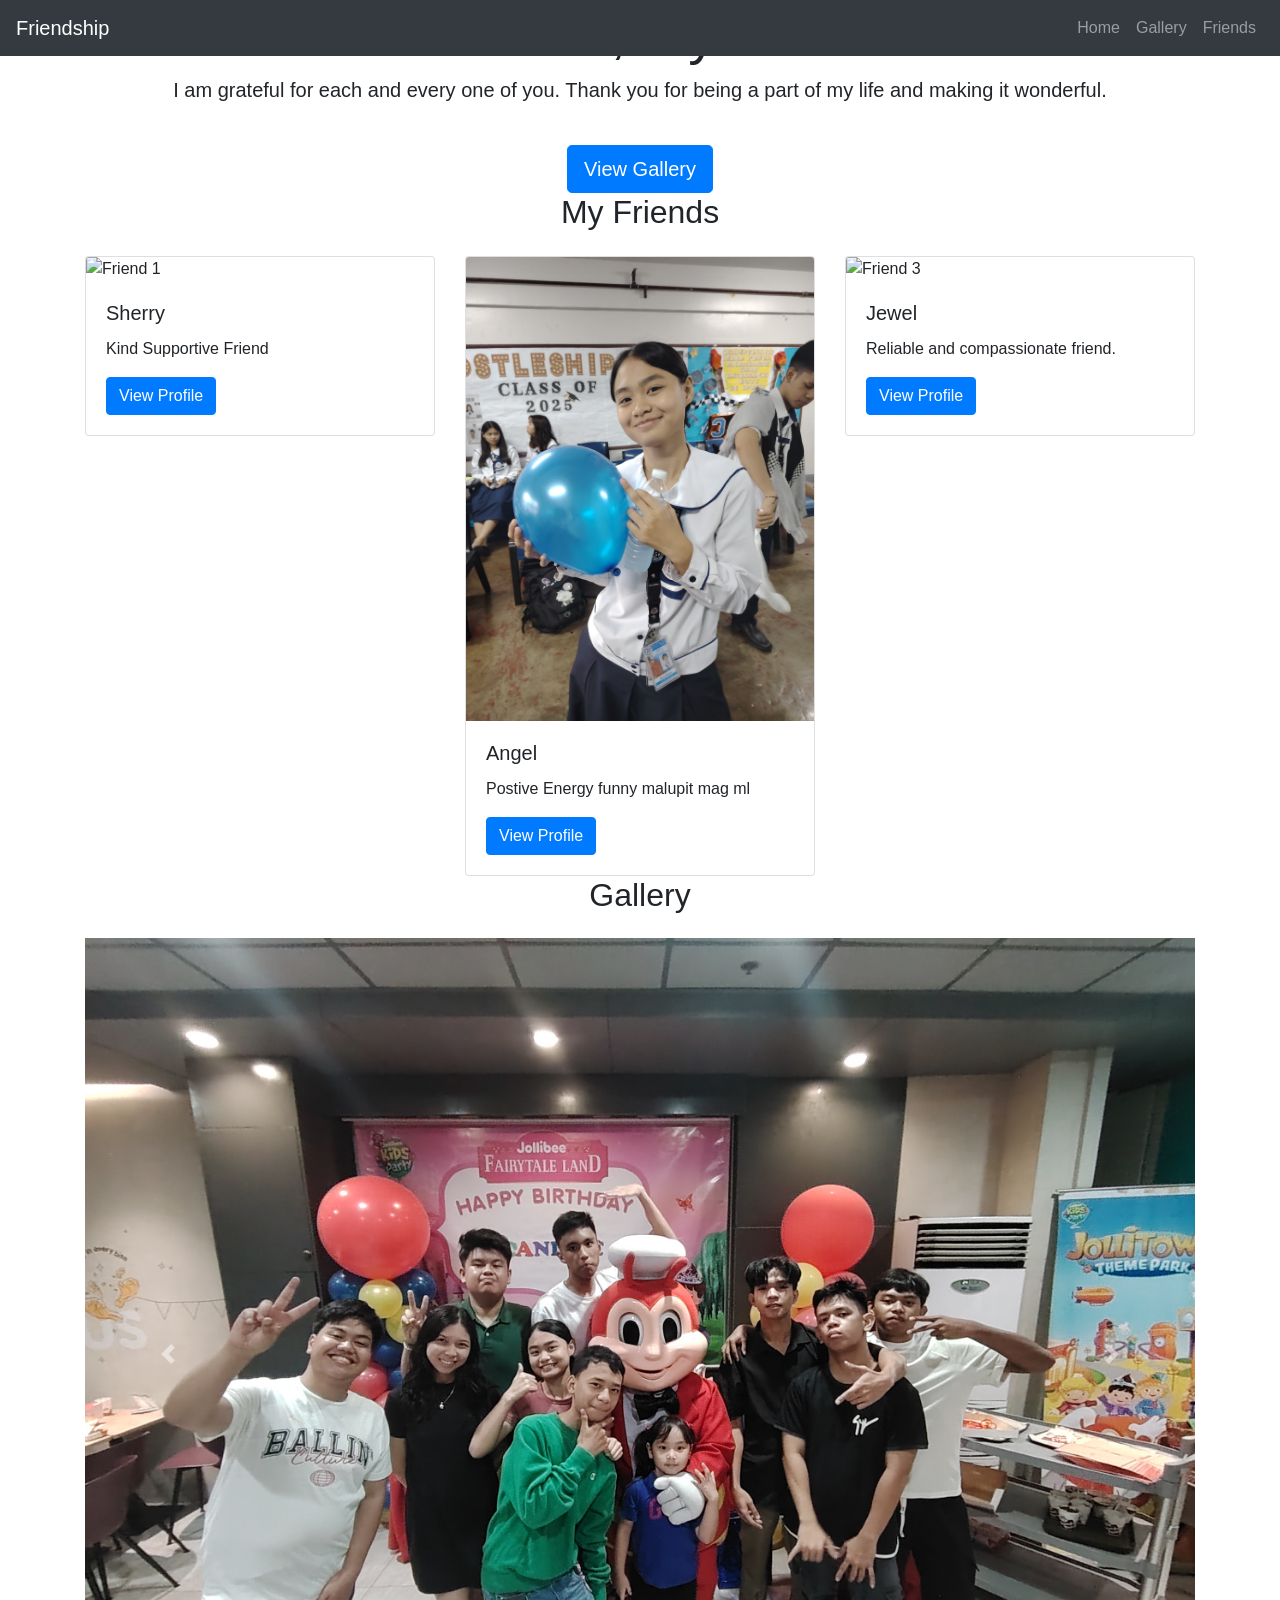
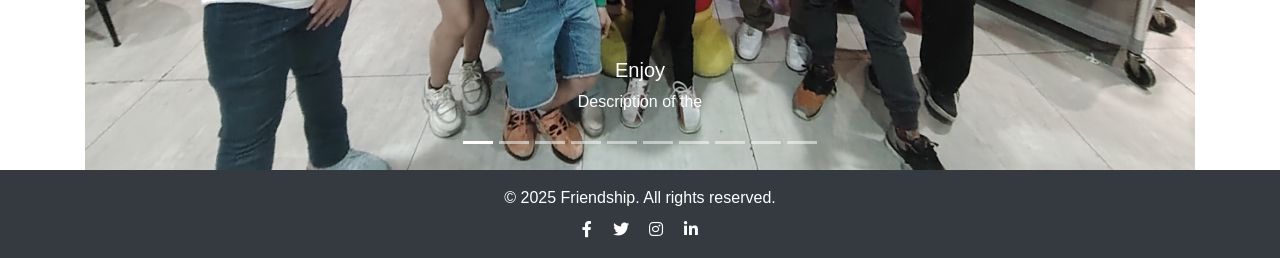
==== index.html @ 8472d5e8 "Add files via upload" ====
<!DOCTYPE html>
<html lang="en">
<head>
    <meta charset="UTF-8">
    <meta name="viewport" content="width=device-width, initial-scale=1.0">
    <title>Thank You Friends</title>
    <link rel="stylesheet" href="https://maxcdn.bootstrapcdn.com/bootstrap/4.5.2/css/bootstrap.min.css">
    <link rel="stylesheet" href="styles.css">
    <link rel="stylesheet" href="https://cdnjs.cloudflare.com/ajax/libs/font-awesome/5.15.3/css/all.min.css">
</head>
<body>
    <nav class="navbar navbar-expand-lg navbar-dark bg-dark fixed-top">
        <a class="navbar-brand" href="#">Friendship</a>
        <button class="navbar-toggler" type="button" data-toggle="collapse" data-target="#navbarNav" aria-controls="navbarNav" aria-expanded="false" aria-label="Toggle navigation">
            <span class="navbar-toggler-icon"></span>
        </button>
        <div class="collapse navbar-collapse" id="navbarNav">
            <ul class="navbar-nav ml-auto">
                <li class="nav-item">
                    <a class="nav-link" href="#landing">Home</a>
                </li>
                <li class="nav-item">
                    <a class="nav-link" href="#gallery">Gallery</a>
                </li>
                <li class="nav-item">
                    <a class="nav-link" href="#friends">Friends</a>
                </li>
            </ul>
        </div>
    </nav>

    <section id="landing" class="landing-section">
        <div class="container text-center">
            <h1 class="display-4">Thank You, My Friends!</h1>
            <p class="lead">I am grateful for each and every one of you. Thank you for being a part of my life and making it wonderful.</p>
            <a href="#gallery" class="btn btn-primary btn-lg mt-4">View Gallery</a>
        </div>
    </section>

    <section id="friends" class="friends-section">
        <div class="container">
            <h2 class="text-center mb-4">My Friends</h2>
            <div class="row">
                <div class="col-md-4">
                    <div class="card">
                        <img class="card-img-top" src="s5.jpg" alt="Friend 1">
                        <div class="card-body">
                            <h5 class="card-title">Sherry</h5>
                            <p class="card-text">Kind Supportive Friend</p>
                            <a href="friend1.html" class="btn btn-primary">View Profile</a>
                        </div>
                    </div>
                </div>
                <div class="col-md-4">
                    <div class="card">
                        <img class="card-img-top" src="a1.jpg" alt="Friend 2">
                        <div class="card-body">
                            <h5 class="card-title">Angel</h5>
                            <p class="card-text">Postive Energy funny malupit mag ml</p>
                            <a href="friend2.html" class="btn btn-primary">View Profile</a>
                        </div>
                    </div>
                </div>
                <div class="col-md-4">
                    <div class="card">
                        <img class="card-img-top" src="j1.jpg" alt="Friend 3">
                        <div class="card-body">
                            <h5 class="card-title">Jewel</h5>
                            <p class="card-text">Reliable and compassionate friend.</p>
                            <a href="friend3.html" class="btn btn-primary">View Profile</a>
                        </div>
                    </div>
                </div>
            </div>
        </div>
    </section>

    <section id="gallery" class="gallery-section">
        <div class="container">
            <h2 class="text-center mb-4">Gallery</h2>
            <div id="carouselExampleIndicators" class="carousel slide" data-ride="carousel">
                <ol class="carousel-indicators">
                    <li data-target="#carouselExampleIndicators" data-slide-to="0" class="active"></li>
                    <li data-target="#carouselExampleIndicators" data-slide-to="1"></li>
                    <li data-target="#carouselExampleIndicators" data-slide-to="2"></li>
                    <li data-target="#carouselExampleIndicators" data-slide-to="3"></li>
                    <li data-target="#carouselExampleIndicators" data-slide-to="4"></li>
                    <li data-target="#carouselExampleIndicators" data-slide-to="5"></li>
                    <li data-target="#carouselExampleIndicators" data-slide-to="6"></li>
                    <li data-target="#carouselExampleIndicators" data-slide-to="7"></li>
                    <li data-target="#carouselExampleIndicators" data-slide-to="8"></li>
                    <li data-target="#carouselExampleIndicators" data-slide-to="9"></li>
                </ol>
                <div class="carousel-inner">
                    <div class="carousel-item active">
                        <img class="d-block w-100 carousel-image" src="1.jpg" alt="First slide">
                        <div class="carousel-caption d-none d-md-block">
                            <h5>Enjoy</h5>
                            <p>Description of the </p>
                        </div>
                    </div>
                    <div class="carousel-item">
                        <img class="d-block w-100 carousel-image" src="4.jpg" alt="Second slide">
                        <div class="carousel-caption d-none d-md-block">
                            <h5>Friendship Moment 2</h5>
                            
                        </div>
                    </div>
                    <div class="carousel-item">
                        <img class="d-block w-100 carousel-image" src="3.jpg" alt="Third slide">
                        <div class="carousel-caption d-none d-md-block">
                            <h5>Friendship Moment 3</h5>
                          
                        </div>
                    </div>
                    <div class="carousel-item">
                        <img class="d-block w-100 carousel-image" src="j7.jpg" alt="Fourth slide">
                        <div class="carousel-caption d-none d-md-block">
                            <h5>Friendship Moment 4</h5>
                           
                        </div>
                    </div>
                    <div class="carousel-item">
                        <img class="d-block w-100 carousel-image" src="j6.jpg" alt="Fifth slide">
                        <div class="carousel-caption d-none d-md-block">
                            <h5>Friendship Moment 5</h5>
                          
                        </div>
                    </div>
                    <div class="carousel-item">
                        <img class="d-block w-100 carousel-image" src="j9.jpg" alt="Sixth slide">
                        <div class="carousel-caption d-none d-md-block">
                            <h5>Friendship Moment 6</h5>
                           
                        </div>
                    </div>
                    <div class="carousel-item">
                        <img class="d-block w-100 carousel-image" src="a6.jpg" alt="Seventh slide">
                        <div class="carousel-caption d-none d-md-block">
                            <h5>Friendship Moment 7</h5>
                           
                        </div>
                    </div>
                    <div class="carousel-item">
                        <img class="d-block w-100 carousel-image" src="s8.jpg" alt="Eighth slide">
                        <div class="carousel-caption d-none d-md-block">
                            <h5>Friendship Moment 8</h5>
                            
                        </div>
                    </div>
                    <div class="carousel-item">
                        <img class="d-block w-100 carousel-image" src="s10.jpg" alt="Ninth slide">
                        <div class="carousel-caption d-none d-md-block">
                            <h5>Friendship Moment 9</h5>
                            
                        </div>
                    </div>
                    <div class="carousel-item">
                        <img class="d-block w-100 carousel-image" src="a7.jpg" alt="Tenth slide">
                        <div class="carousel-caption d-none d-md-block">
                            <h5>Friendship Moment 10</h5>
                            
                        </div>
                    </div>
                </div>
                <a class="carousel-control-prev" href="#carouselExampleIndicators" role="button" data-slide="prev">
                    <span class="carousel-control-prev-icon" aria-hidden="true"></span>
                    <span class="sr-only">Previous</span>
                </a>
                <a class="carousel-control-next" href="#carouselExampleIndicators" role="button" data-slide="next">
                    <span class="carousel-control-next-icon" aria-hidden="true"></span>
                    <span class="sr-only">Next</span>
                </a>
            </div>
        </div>
    </section>

    <footer class="footer bg-dark text-white text-center py-3">
        <div class="container">
            <span>© 2025 Friendship. All rights reserved.</span>
            <div class="social-icons mt-2">
                <a href="#" class="text-white mr-3"><i class="fab fa-facebook-f"></i></a>
                <a href="#" class="text-white mr-3"><i class="fab fa-twitter"></i></a>
                <a href="#" class="text-white mr-3"><i class="fab fa-instagram"></i></a>
                <a href="#" class="text-white"><i class="fab fa-linkedin-in"></i></a>
            </div>
        </div>
    </footer>

    <script src="https://code.jquery.com/jquery-3.5.1.slim.min.js"></script>
    <script src="https://cdn.jsdelivr.net/npm/@popperjs/core@2.5.4/dist/umd/popper.min.js"></script>
    <script src="https://maxcdn.bootstrapcdn.com/bootstrap/4.5.2/js/bootstrap.min.js"></script>
</body>
</html>
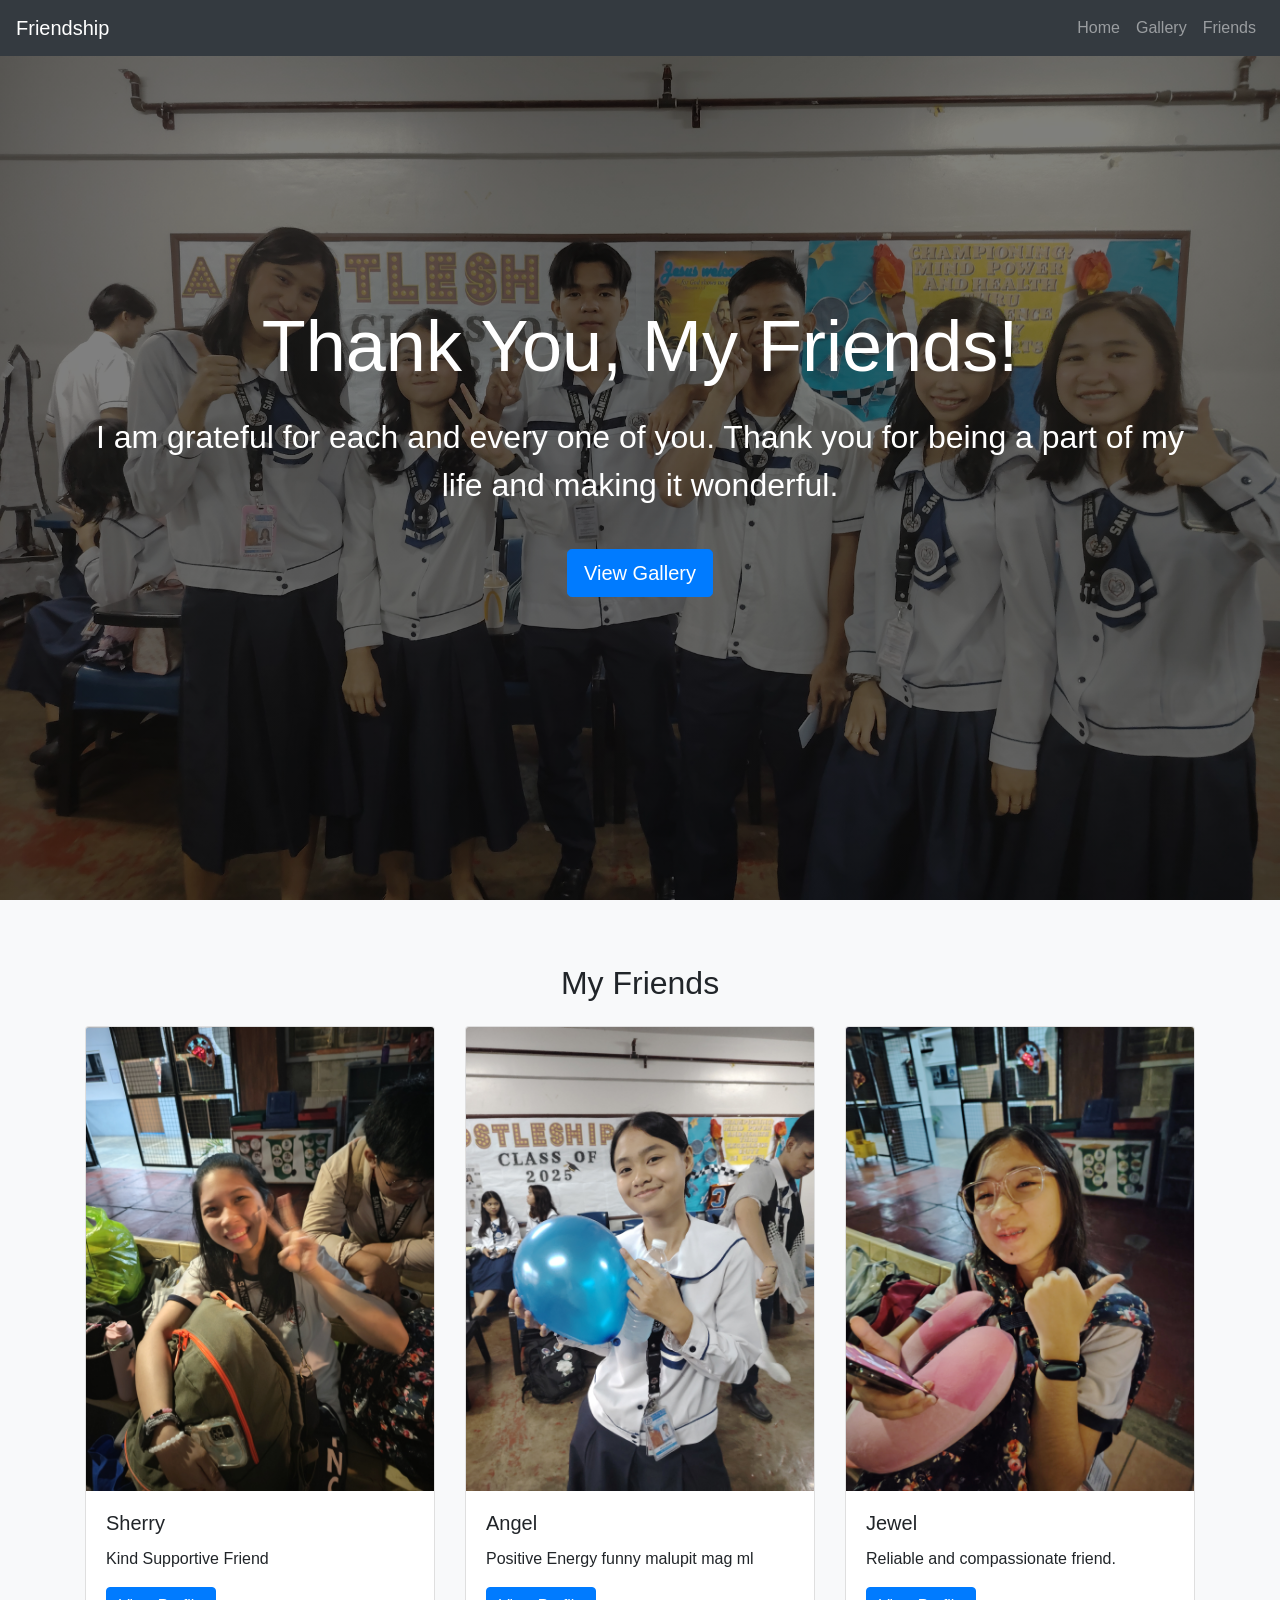
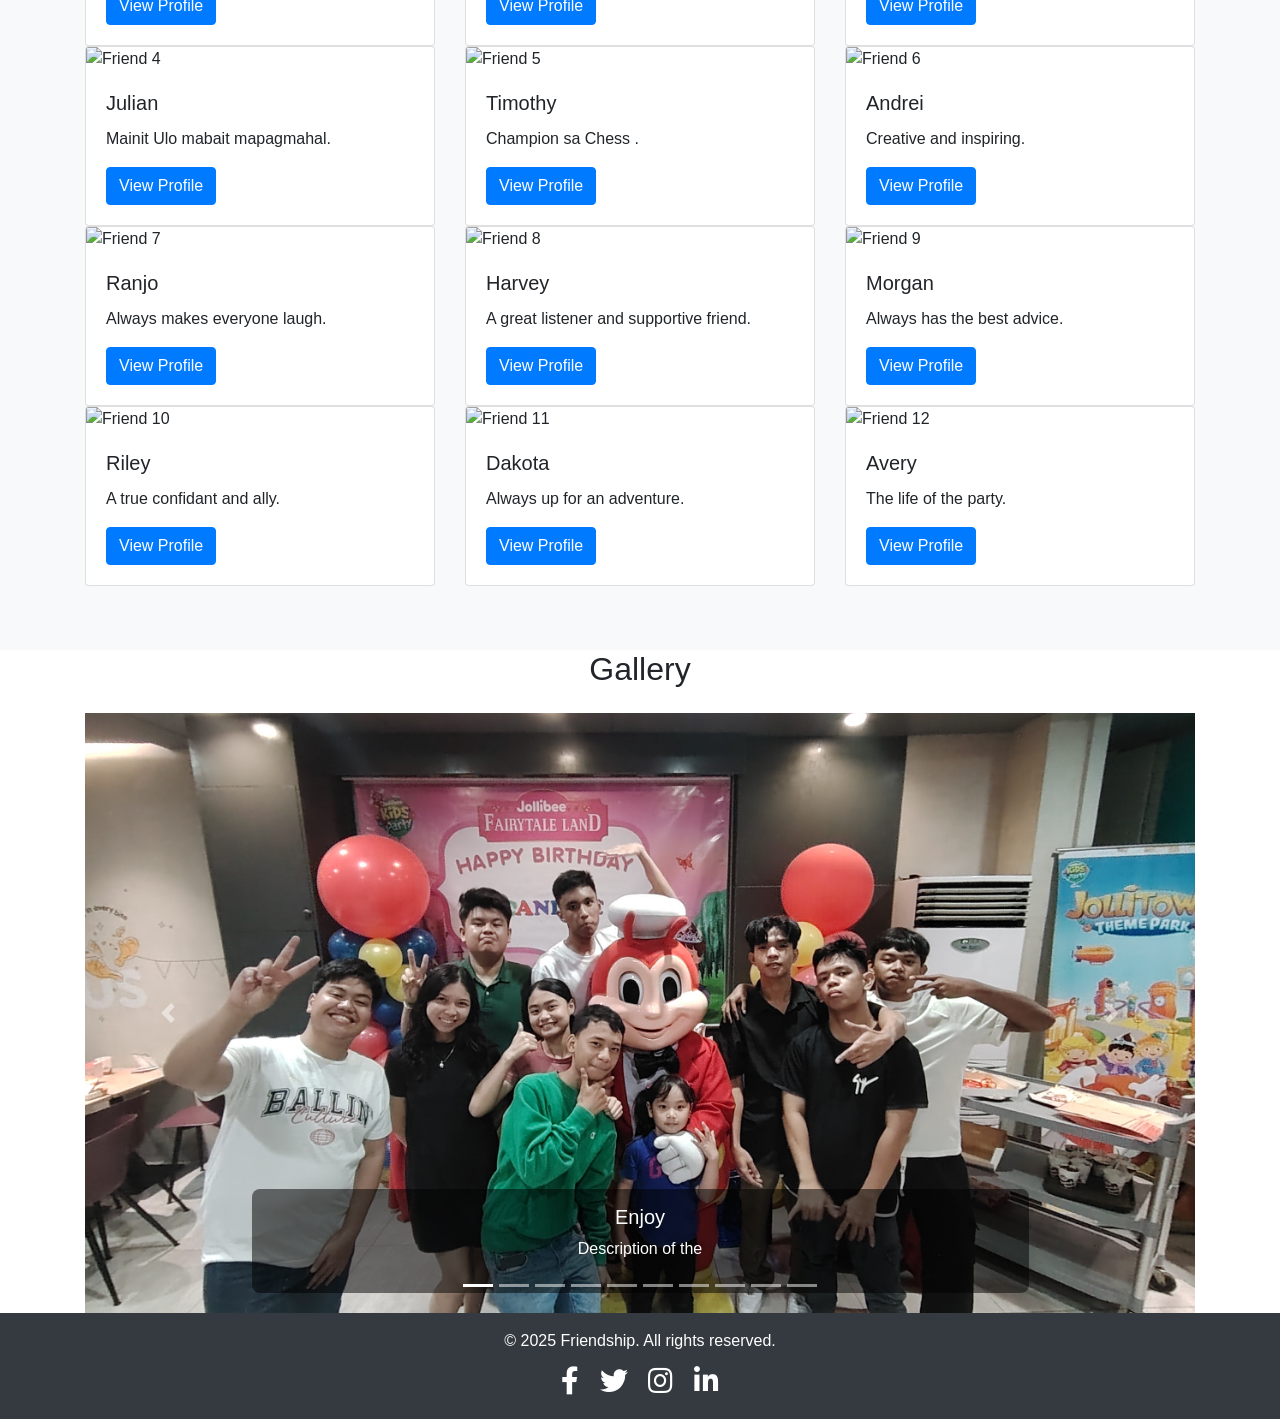
==== commit fb931823: "Update index.html" ====
--- a/index.html
+++ b/index.html
@@ -56,7 +56,7 @@
                         <img class="card-img-top" src="a1.jpg" alt="Friend 2">
                         <div class="card-body">
                             <h5 class="card-title">Angel</h5>
-                            <p class="card-text">Postive Energy funny malupit mag ml</p>
+                            <p class="card-text">Positive Energy funny malupit mag ml</p>
                             <a href="friend2.html" class="btn btn-primary">View Profile</a>
                         </div>
                     </div>
@@ -68,6 +68,97 @@
                             <h5 class="card-title">Jewel</h5>
                             <p class="card-text">Reliable and compassionate friend.</p>
                             <a href="friend3.html" class="btn btn-primary">View Profile</a>
+                        </div>
+                    </div>
+                </div>
+                <!-- Additional profiles start here -->
+                <div class="col-md-4">
+                    <div class="card">
+                        <img class="card-img-top" src="b1.jpg" alt="Friend 4">
+                        <div class="card-body">
+                            <h5 class="card-title">Julian</h5>
+                            <p class="card-text">Mainit Ulo mabait mapagmahal.</p>
+                            <a href="friend4.html" class="btn btn-primary">View Profile</a>
+                        </div>
+                    </div>
+                </div>
+                <div class="col-md-4">
+                    <div class="card">
+                        <img class="card-img-top" src="t1.jpg" alt="Friend 5">
+                        <div class="card-body">
+                            <h5 class="card-title">Timothy</h5>
+                            <p class="card-text">Champion sa Chess .</p>
+                            <a href="friend5.html" class="btn btn-primary">View Profile</a>
+                        </div>
+                    </div>
+                </div>
+                <div class="col-md-4">
+                    <div class="card">
+                        <img class="card-img-top" src="d2.jpg" alt="Friend 6">
+                        <div class="card-body">
+                            <h5 class="card-title">Andrei</h5>
+                            <p class="card-text">Creative and inspiring.</p>
+                            <a href="friend6.html" class="btn btn-primary">View Profile</a>
+                        </div>
+                    </div>
+                </div>
+                <div class="col-md-4">
+                    <div class="card">
+                        <img class="card-img-top" src="r5.jpg" alt="Friend 7">
+                        <div class="card-body">
+                            <h5 class="card-title">Ranjo</h5>
+                            <p class="card-text">Always makes everyone laugh.</p>
+                            <a href="friend7.html" class="btn btn-primary">View Profile</a>
+                        </div>
+                    </div>
+                </div>
+                <div class="col-md-4">
+                    <div class="card">
+                        <img class="card-img-top" src="h1.jpg" alt="Friend 8">
+                        <div class="card-body">
+                            <h5 class="card-title">Harvey</h5>
+                            <p class="card-text">A great listener and supportive friend.</p>
+                            <a href="friend8.html" class="btn btn-primary">View Profile</a>
+                        </div>
+                    </div>
+                </div>
+                <div class="col-md-4">
+                    <div class="card">
+                        <img class="card-img-top" src="friend9.jpg" alt="Friend 9">
+                        <div class="card-body">
+                            <h5 class="card-title">Morgan</h5>
+                            <p class="card-text">Always has the best advice.</p>
+                            <a href="friend9.html" class="btn btn-primary">View Profile</a>
+                        </div>
+                    </div>
+                </div>
+                <div class="col-md-4">
+                    <div class="card">
+                        <img class="card-img-top" src="friend10.jpg" alt="Friend 10">
+                        <div class="card-body">
+                            <h5 class="card-title">Riley</h5>
+                            <p class="card-text">A true confidant and ally.</p>
+                            <a href="friend10.html" class="btn btn-primary">View Profile</a>
+                        </div>
+                    </div>
+                </div>
+                <div class="col-md-4">
+                    <div class="card">
+                        <img class="card-img-top" src="friend11.jpg" alt="Friend 11">
+                        <div class="card-body">
+                            <h5 class="card-title">Dakota</h5>
+                            <p class="card-text">Always up for an adventure.</p>
+                            <a href="friend11.html" class="btn btn-primary">View Profile</a>
+                        </div>
+                    </div>
+                </div>
+                <div class="col-md-4">
+                    <div class="card">
+                        <img class="card-img-top" src="friend12.jpg" alt="Friend 12">
+                        <div class="card-body">
+                            <h5 class="card-title">Avery</h5>
+                            <p class="card-text">The life of the party.</p>
+                            <a href="friend12.html" class="btn btn-primary">View Profile</a>
                         </div>
                     </div>
                 </div>
@@ -103,63 +194,54 @@
                         <img class="d-block w-100 carousel-image" src="4.jpg" alt="Second slide">
                         <div class="carousel-caption d-none d-md-block">
                             <h5>Friendship Moment 2</h5>
-                            
                         </div>
                     </div>
                     <div class="carousel-item">
                         <img class="d-block w-100 carousel-image" src="3.jpg" alt="Third slide">
                         <div class="carousel-caption d-none d-md-block">
                             <h5>Friendship Moment 3</h5>
-                          
                         </div>
                     </div>
                     <div class="carousel-item">
                         <img class="d-block w-100 carousel-image" src="j7.jpg" alt="Fourth slide">
                         <div class="carousel-caption d-none d-md-block">
                             <h5>Friendship Moment 4</h5>
-                           
                         </div>
                     </div>
                     <div class="carousel-item">
                         <img class="d-block w-100 carousel-image" src="j6.jpg" alt="Fifth slide">
                         <div class="carousel-caption d-none d-md-block">
                             <h5>Friendship Moment 5</h5>
-                          
                         </div>
                     </div>
                     <div class="carousel-item">
                         <img class="d-block w-100 carousel-image" src="j9.jpg" alt="Sixth slide">
                         <div class="carousel-caption d-none d-md-block">
                             <h5>Friendship Moment 6</h5>
-                           
                         </div>
                     </div>
                     <div class="carousel-item">
                         <img class="d-block w-100 carousel-image" src="a6.jpg" alt="Seventh slide">
                         <div class="carousel-caption d-none d-md-block">
                             <h5>Friendship Moment 7</h5>
-                           
                         </div>
                     </div>
                     <div class="carousel-item">
                         <img class="d-block w-100 carousel-image" src="s8.jpg" alt="Eighth slide">
                         <div class="carousel-caption d-none d-md-block">
                             <h5>Friendship Moment 8</h5>
-                            
                         </div>
                     </div>
                     <div class="carousel-item">
                         <img class="d-block w-100 carousel-image" src="s10.jpg" alt="Ninth slide">
                         <div class="carousel-caption d-none d-md-block">
                             <h5>Friendship Moment 9</h5>
-                            
                         </div>
                     </div>
                     <div class="carousel-item">
                         <img class="d-block w-100 carousel-image" src="a7.jpg" alt="Tenth slide">
                         <div class="carousel-caption d-none d-md-block">
                             <h5>Friendship Moment 10</h5>
-                            
                         </div>
                     </div>
                 </div>
--- a/styles.css
+++ b/styles.css
@@ -0,0 +1,192 @@
+body {
+    font-family: 'Segoe UI', Tahoma, Geneva, Verdana, sans-serif;
+}
+
+.navbar {
+    margin-bottom: 0;
+    transition: background-color 0.5s ease;
+}
+
+.navbar.scrolled {
+    background-color: #343a40 !important;
+}
+
+.landing-section {
+    height: 100vh;
+    background: linear-gradient(rgba(0, 0, 0, 0.5), rgba(0, 0, 0, 0.5)), url('i14.jpg') no-repeat center center;
+    background-size: cover;
+    color: white;
+    display: flex;
+    align-items: center;
+    justify-content: center;
+    text-align: center;
+}
+
+.landing-section h1 {
+    font-size: 4.5rem; /* Increased font size */
+    margin-bottom: 1.5rem;
+    animation: fadeInDown 1s ease-in-out;
+}
+
+.landing-section p {
+    font-size: 2rem; /* Increased font size */
+    animation: fadeInUp 1.5s ease-in-out;
+}
+
+.landing-section .btn {
+    font-size: 1.25rem; /* Increased font size */
+    animation: fadeInUp 2s ease-in-out;
+}
+
+.friends-section {
+    padding: 4rem 0;
+    background-color: #f8f9fa;
+}
+
+.friend-profile-section {
+    padding: 4rem 0;
+    text-align: center;
+}
+
+.friend-profile-section a {
+    display: inline-block;
+    margin-bottom: 1rem;
+}
+
+.friend-profile-section img {
+    width: 150px; /* Set a fixed width */
+    height: 150px; /* Set a fixed height */
+    object-fit: cover; /* Ensure image maintains aspect ratio */
+    border-radius: 50%; /* Make the profile picture round */
+}
+
+.friend-profile-section h2 {
+    font-size: 2rem; /* Increased font size */
+}
+
+.friend-profile-section p {
+    font-size: 1.25rem; /* Increased font size */
+}
+
+.friend-gallery-section {
+    padding: 4rem 0;
+}
+
+.friend-gallery-section .row {
+    display: flex;
+    flex-wrap: wrap;
+    justify-content: center;
+}
+
+.friend-gallery-section .col-md-4 {
+    margin-bottom: 1rem;
+}
+
+.friend-gallery-section img {
+    width: 300px; /* Set a fixed width */
+    height: 300px; /* Set a fixed height */
+    object-fit: cover; /* Ensure images maintain aspect ratio */
+    cursor: pointer;
+    transition: transform 0.2s;
+}
+
+.friend-gallery-section img:hover {
+    transform: scale(1.05);
+}
+
+.carousel-item img {
+    width: 100%; /* Set a fixed width */
+    height: 600px; /* Set a fixed height */
+    object-fit: cover; /* Ensure images maintain aspect ratio */
+}
+
+.carousel-caption {
+    background: rgba(0, 0, 0, 0.5);
+    padding: 1rem;
+    border-radius: 0.5rem;
+}
+
+.footer {
+    padding: 1rem 0;
+}
+
+.footer .social-icons a {
+    font-size: 1.75rem; /* Increased font size */
+    transition: color 0.3s ease;
+}
+
+.footer .social-icons a:hover {
+    color: #007bff;
+}
+
+@keyframes fadeInDown {
+    0% {
+        opacity: 0;
+        transform: translateY(-20px);
+    }
+    100% {
+        opacity: 1;
+        transform: translateY(0);
+    }
+}
+
+@keyframes fadeInUp {
+    0% {
+        opacity: 0;
+        transform: translateY(20px);
+    }
+    100% {
+        opacity: 1;
+        transform: translateY(0);
+    }
+}
+
+/* Media Queries for Mobile Adjustments */
+@media (max-width: 767px) {
+    .landing-section h1 {
+        font-size: 3rem; /* Adjust font size for mobile */
+    }
+
+    .landing-section p {
+        font-size: 1.5rem; /* Adjust font size for mobile */
+    }
+
+    .carousel-item img {
+        width: 100%; /* Adjust width for mobile */
+        height: auto; /* Adjust height for mobile */
+    }
+
+    .footer {
+        padding: 0.5rem 0;
+    }
+
+    .footer .social-icons a {
+        font-size: 1.5rem; /* Adjust font size for mobile */
+    }
+
+    .friends-section .card {
+        margin-bottom: 1.5rem;
+    }
+
+    .friend-gallery-section .col-md-4 {
+        margin-bottom: 1rem;
+    }
+
+    .friend-profile-section img {
+        width: 100px; /* Adjust size for mobile */
+        height: 100px; /* Adjust size for mobile */
+    }
+
+    .friend-profile-section h2 {
+        font-size: 1.75rem; /* Adjust font size for mobile */
+    }
+
+    .friend-profile-section p {
+        font-size: 1rem; /* Adjust font size for mobile */
+    }
+
+    .friend-gallery-section img {
+        width: 100%; /* Adjust width for mobile */
+        height: auto; /* Adjust height for mobile */
+    }
+}
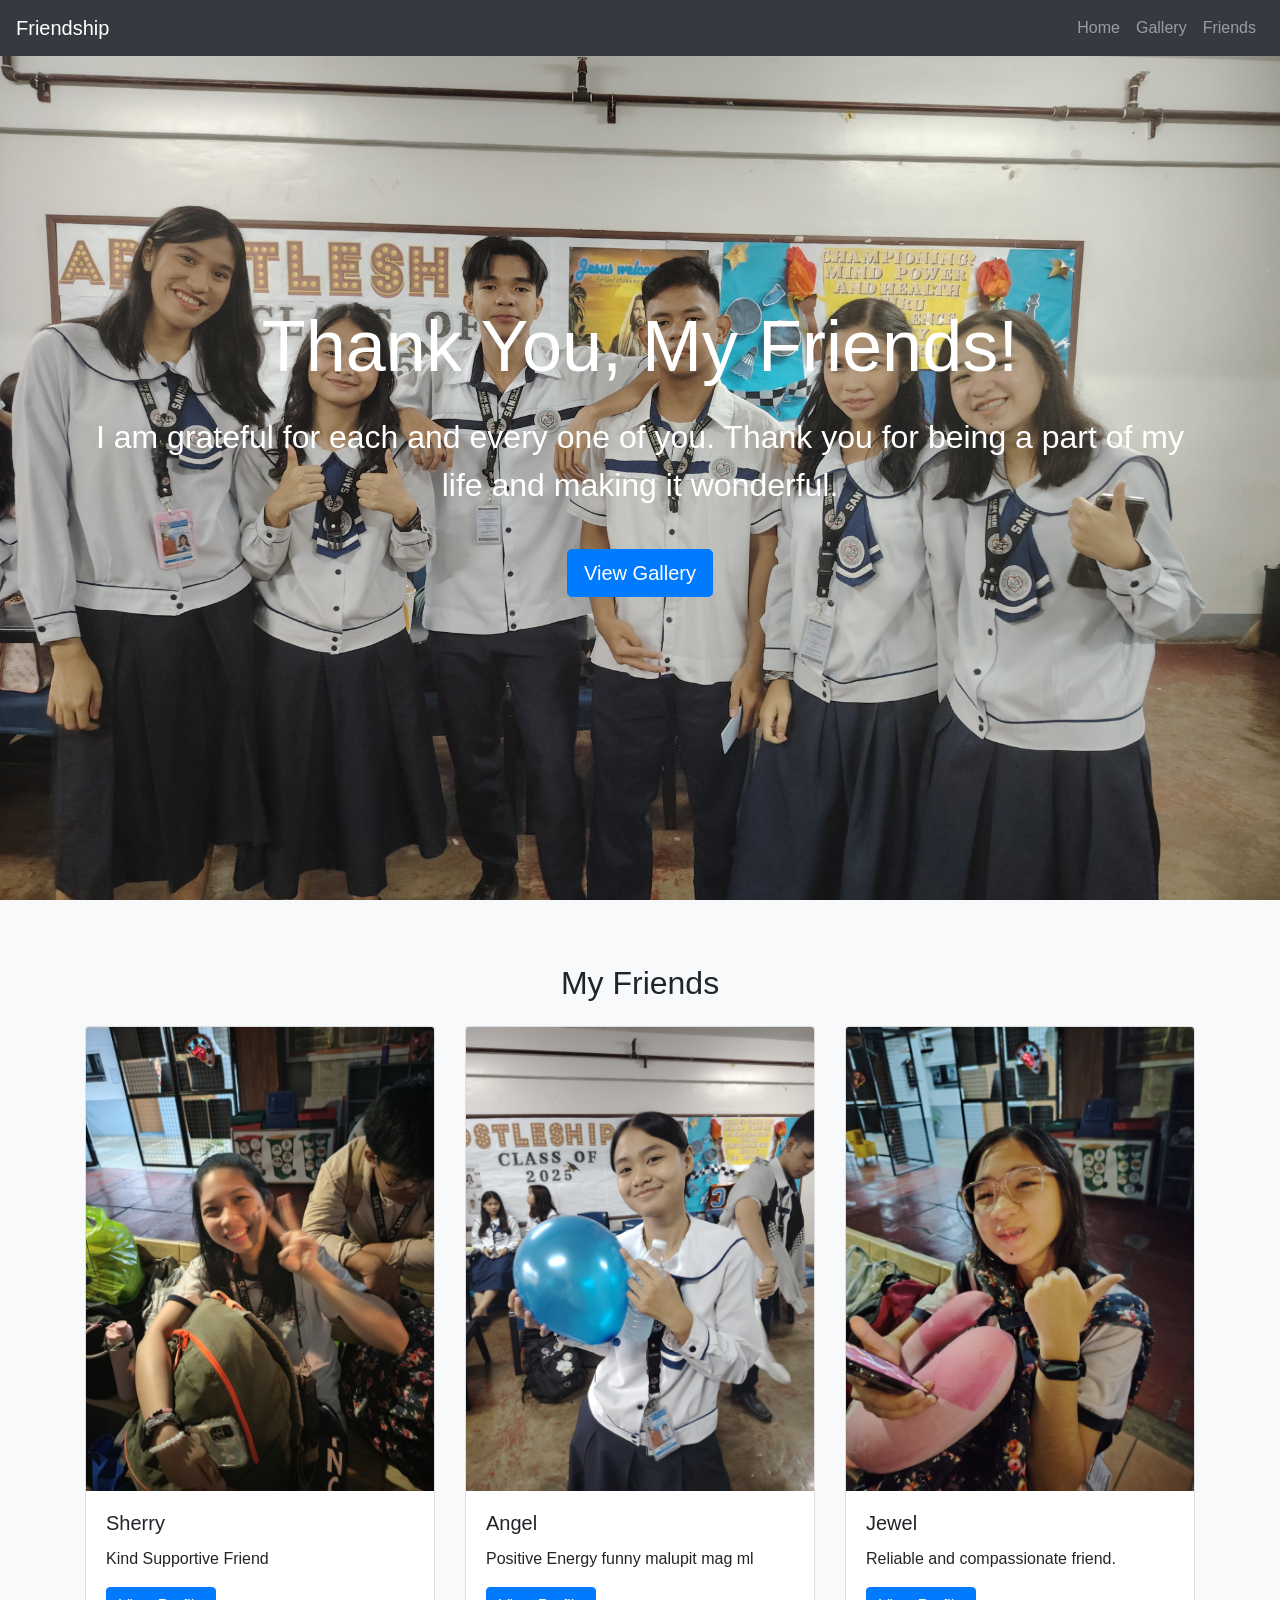
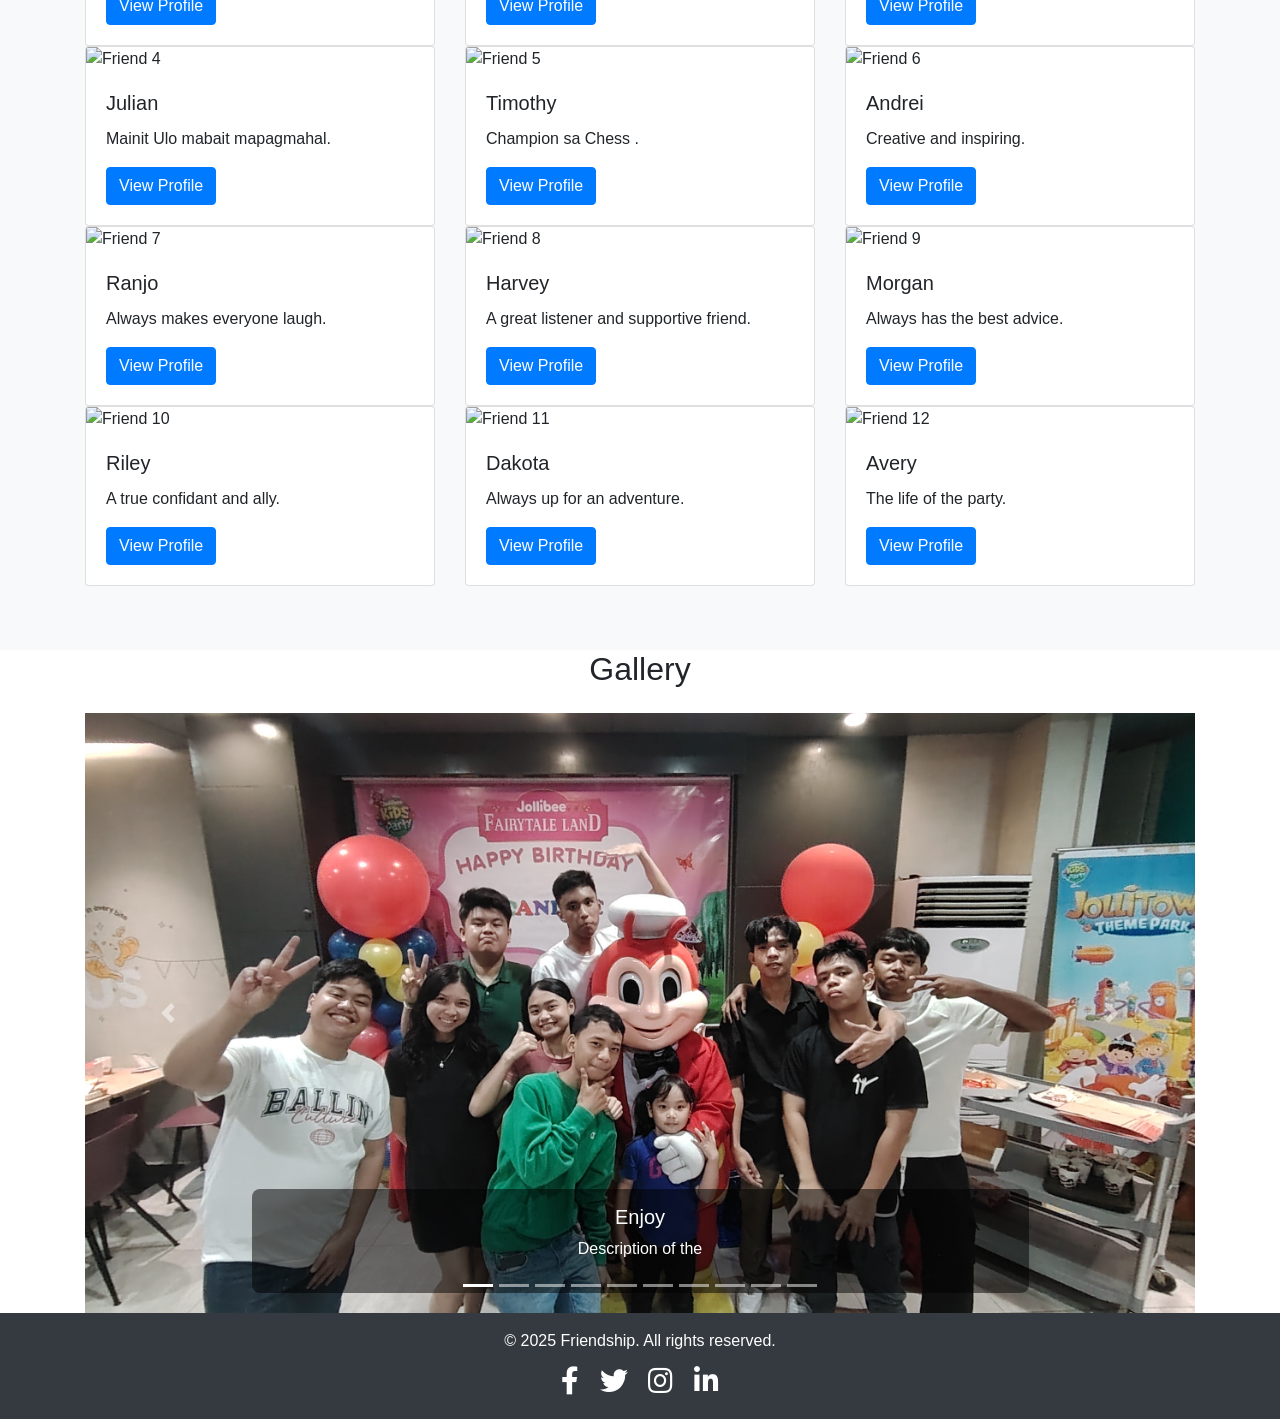
==== commit ccf16f8b: "Add files via upload" ====
--- a/index.html
+++ b/index.html
@@ -273,4 +273,4 @@
     <script src="https://cdn.jsdelivr.net/npm/@popperjs/core@2.5.4/dist/umd/popper.min.js"></script>
     <script src="https://maxcdn.bootstrapcdn.com/bootstrap/4.5.2/js/bootstrap.min.js"></script>
 </body>
-</html>
+</html>
--- a/styles.css
+++ b/styles.css
@@ -13,13 +13,21 @@
 
 .landing-section {
     height: 100vh;
-    background: linear-gradient(rgba(0, 0, 0, 0.5), rgba(0, 0, 0, 0.5)), url('i14.jpg') no-repeat center center;
+    background: url('i1.jpg') no-repeat center center;
     background-size: cover;
     color: white;
     display: flex;
     align-items: center;
     justify-content: center;
     text-align: center;
+    animation: changeBG 30s ease infinite;
+}
+
+@keyframes changeBG {
+    0% { background-image: url('j10.jpg'); }
+    33% { background-image: url('a3.jpg'); }
+    66% { background-image: url('j6.jpg'); }
+    100% { background-image: url('j8.jpg'); }
 }
 
 .landing-section h1 {
@@ -150,43 +158,4 @@
     .landing-section p {
         font-size: 1.5rem; /* Adjust font size for mobile */
     }
-
-    .carousel-item img {
-        width: 100%; /* Adjust width for mobile */
-        height: auto; /* Adjust height for mobile */
-    }
-
-    .footer {
-        padding: 0.5rem 0;
-    }
-
-    .footer .social-icons a {
-        font-size: 1.5rem; /* Adjust font size for mobile */
-    }
-
-    .friends-section .card {
-        margin-bottom: 1.5rem;
-    }
-
-    .friend-gallery-section .col-md-4 {
-        margin-bottom: 1rem;
-    }
-
-    .friend-profile-section img {
-        width: 100px; /* Adjust size for mobile */
-        height: 100px; /* Adjust size for mobile */
-    }
-
-    .friend-profile-section h2 {
-        font-size: 1.75rem; /* Adjust font size for mobile */
-    }
-
-    .friend-profile-section p {
-        font-size: 1rem; /* Adjust font size for mobile */
-    }
-
-    .friend-gallery-section img {
-        width: 100%; /* Adjust width for mobile */
-        height: auto; /* Adjust height for mobile */
-    }
 }
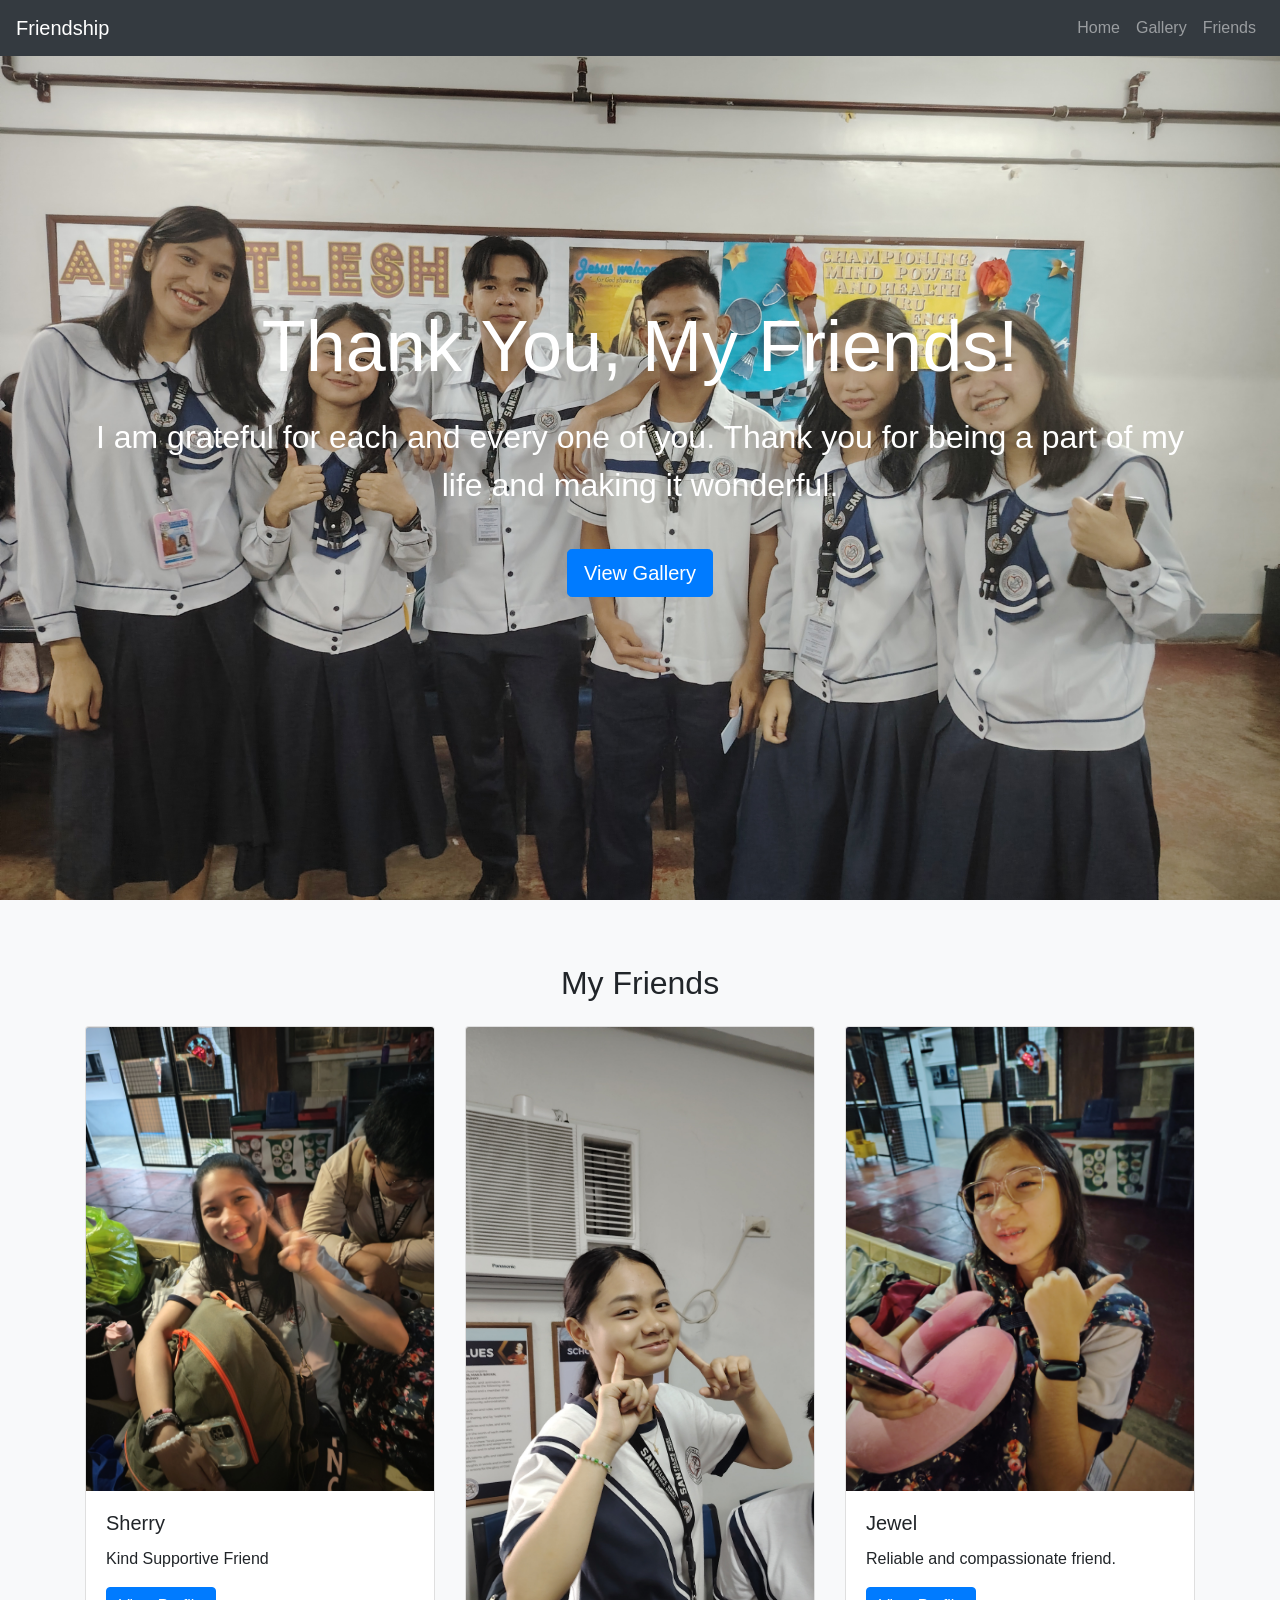
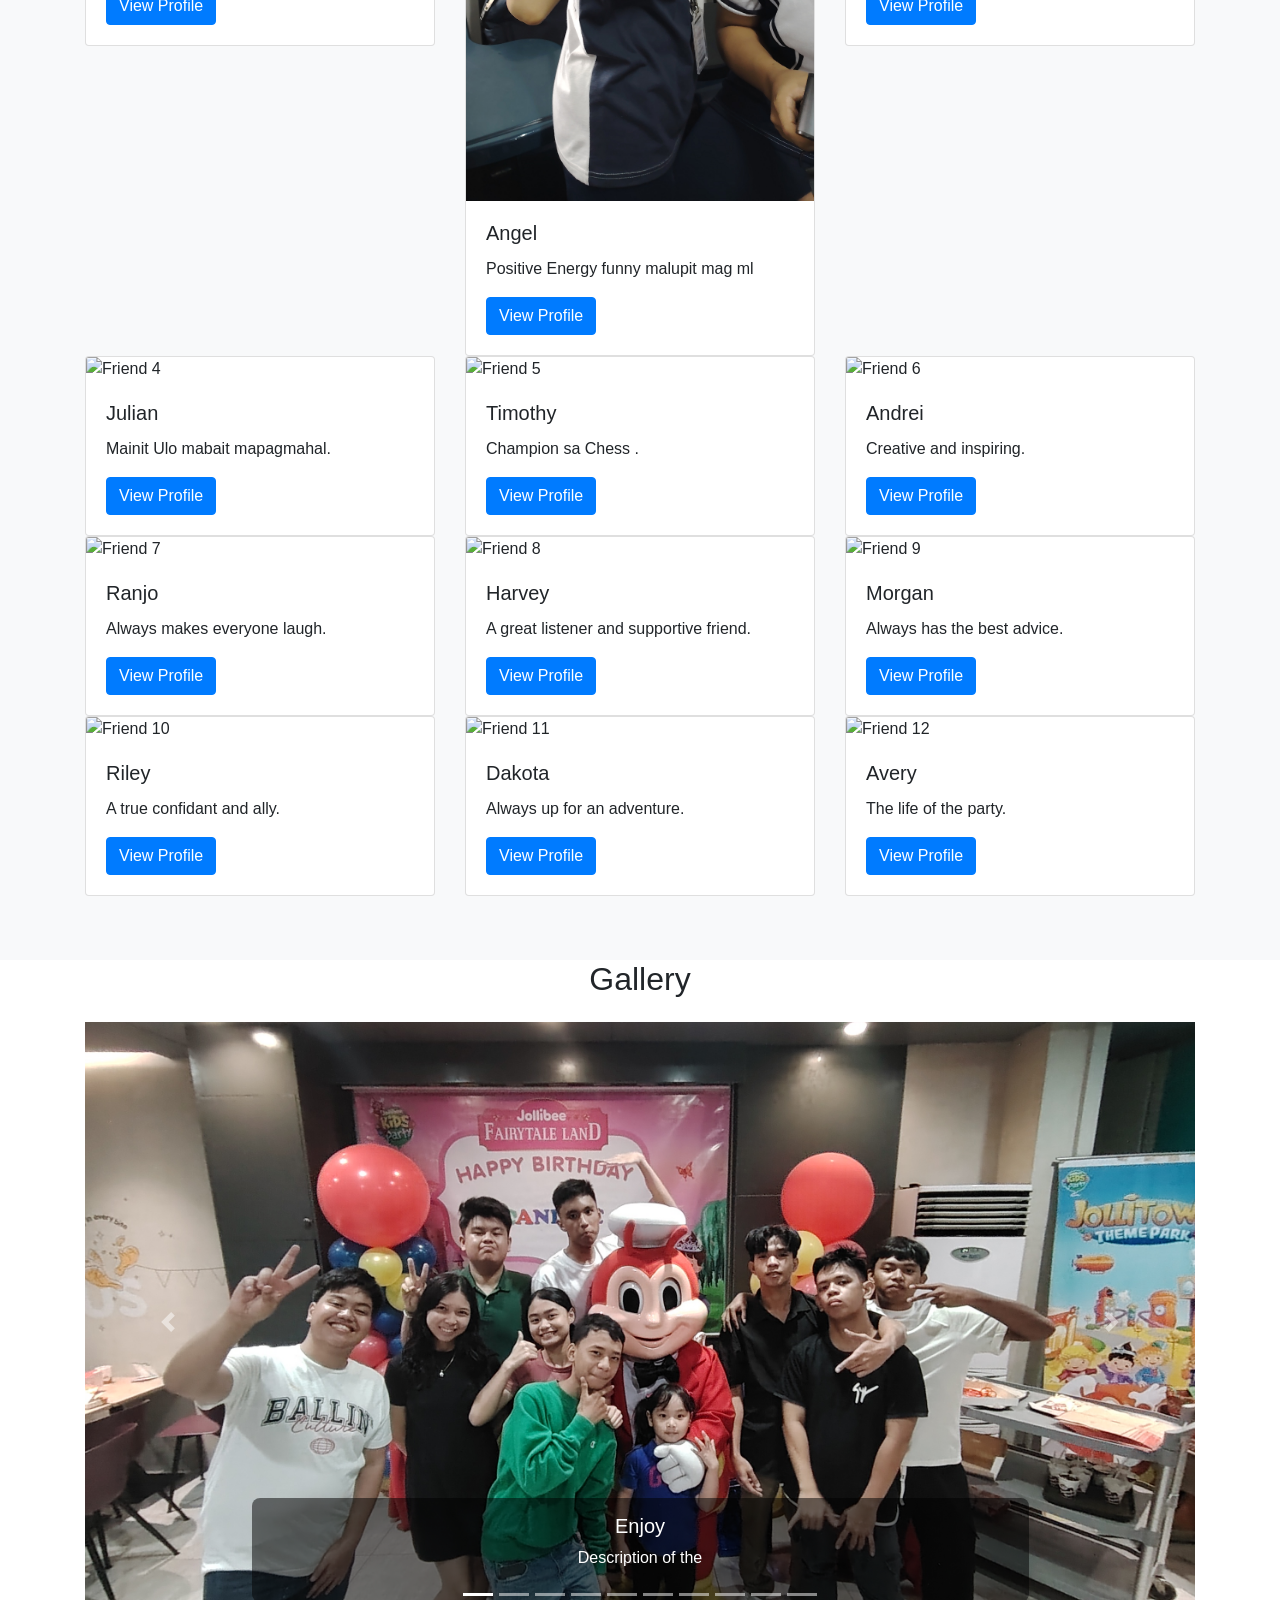
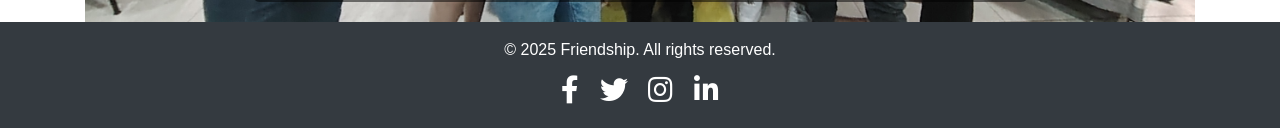
==== commit 4121b909: "Update index.html" ====
--- a/index.html
+++ b/index.html
@@ -53,7 +53,7 @@
                 </div>
                 <div class="col-md-4">
                     <div class="card">
-                        <img class="card-img-top" src="a1.jpg" alt="Friend 2">
+                        <img class="card-img-top" src="IMG_20250403_120550.jpg" alt="Friend 2">
                         <div class="card-body">
                             <h5 class="card-title">Angel</h5>
                             <p class="card-text">Positive Energy funny malupit mag ml</p>
@@ -273,4 +273,4 @@
     <script src="https://cdn.jsdelivr.net/npm/@popperjs/core@2.5.4/dist/umd/popper.min.js"></script>
     <script src="https://maxcdn.bootstrapcdn.com/bootstrap/4.5.2/js/bootstrap.min.js"></script>
 </body>
-</html>+</html>
